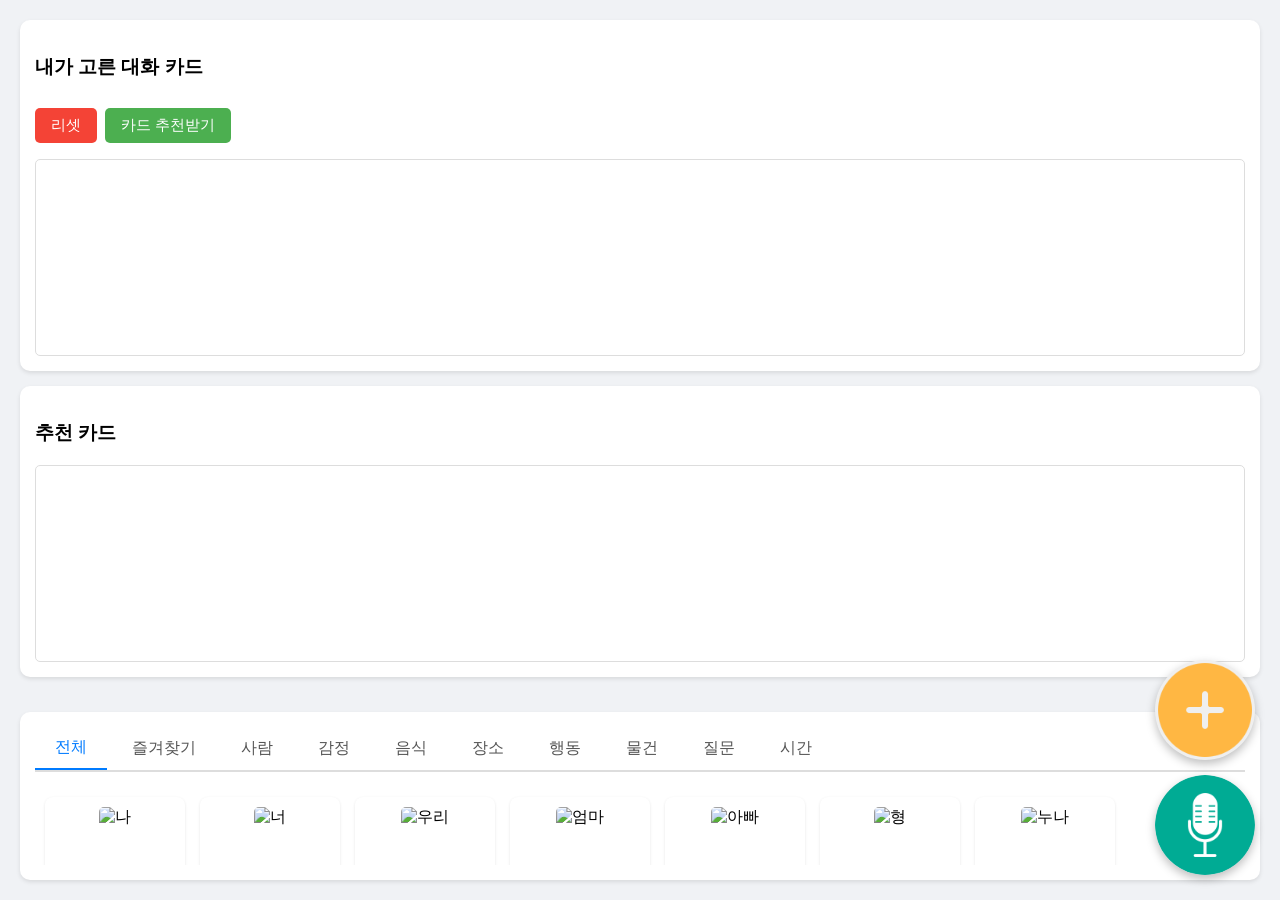
==== index.html @ dbb2aa1c "SpeakYourMind KCF2025" ====
<!DOCTYPE html>
<html lang="en">
<head>
    <meta charset="UTF-8">
    <meta name="viewport" content="width=device-width, initial-scale=1.0">
    <title>Digital AAC</title>
    <link rel="stylesheet" href="style.css">
</head>
<body>
    <div class="container">
        <div class="top-section">
            <div id="selected-cards-container">
                <div class="selected-cards-wrapper">
                    <h3>내가 고른 대화 카드</h3>
                    <div class="controls">
                        <button id="reset-btn" type="button">리셋</button>
                        <button id="suggestion-btn" type="button">
                            카드 추천받기
                            <span class="spinner" id="suggestion-spinner" style="display: none;"></span>
                        </button>
                    </div>
                </div>
                <div id="selected-cards"></div>
            </div>

            <div id="suggested-cards-container">
                <h3>추천 카드</h3>
                <div id="suggested-cards"></div>
            </div>
        </div>

        <div class="main-content">
            <div class="tabs">
                <button class="tab-btn active" data-category="all">전체</button>
                <button class="tab-btn" data-category="favorite">즐겨찾기</button>
            </div>
            <div id="card-container"></div>
        </div>
    </div>

    
    <button id="add-card-btn" class="floating-btn add-card-btn" title="카드 추가하기"></button>
    <button id="record-btn" class="floating-btn record-btn" title="녹음 시작"></button>

    <div id="augmented-popup" class="popup-overlay" style="display: none;">
        <div class="popup-content">
            <span class="close-btn">&times;</span>
            <h3>새로 추가된 카드</h3>
            <div id="augmented-cards-popup-container"></div>
        </div>
    </div>

    <script src="script.js"></script>
</body>
</html>
---- style.css ----
body {
    font-family: sans-serif;
    margin: 0;
    background-color: #f0f2f5;
}

.container {
    display: flex;
    flex-direction: column;
    height: 100vh;
    padding: 20px;
    box-sizing: border-box;
}

.top-section {
    display: flex;
    flex-direction: column;
    margin-bottom: 20px;
}

#selected-cards-container, #suggested-cards-container {
    background-color: #fff;
    border-radius: 10px;
    box-shadow: 0 2px 4px rgba(0, 0, 0, 0.1);
    padding: 15px;
    margin-bottom: 15px;
}

.selected-cards-wrapper {
    display: flex;
    flex-direction: column;
    align-items: flex-start;
    gap: 10px;
}


.controls {
    display: flex;
    justify-content: flex-start;
    flex-wrap: wrap;
    gap: 8px;
    width: 100%;
    margin-bottom: 1rem;
}

.controls button {
    background-color: #4CAF50;
    color: white;
    border: none;
    padding: 8px 16px;
    font-size: 15px;
    cursor: pointer;
    border-radius: 5px;
    transition: background-color 0.3s;
    flex: 0 1 auto;
}

.controls button:hover {
    background-color: #45a049;
}

.floating-btn {
    position: fixed;
    right: 25px;
    width: 100px;
    height: 100px;
    border: none;
    border-radius: 50%;
    cursor: pointer;
    box-shadow: 0 4px 10px rgba(0, 0, 0, 0.25);
    background-repeat: no-repeat;
    background-position: center;
    background-size: 100%;
    transition: transform 0.2s, box-shadow 0.2s, background-color 0.2s;
    z-index: 2000;
}


.add-card-btn {
    bottom: 140px; 
    background-image: url('./assets/add.png'); 
}

.add-card-btn:hover {
    transform: scale(1.1);
}


.record-btn {
    bottom: 25px;
    background-image: url('./assets/mic.png');
}

.record-btn:hover {
    transform: scale(1.1);
}

.recording {
    background-color: #ff3b30 !important;
    animation: pulse 1.2s infinite;
}

@keyframes pulse {
    0% {
        box-shadow: 0 0 0 0 rgba(255, 59, 48, 0.5);
    }
    70% {
        box-shadow: 0 0 0 20px rgba(255, 59, 48, 0);
    }
    100% {
        box-shadow: 0 0 0 0 rgba(255, 59, 48, 0);
    }
}


#selected-cards {
    display: flex;
    flex-wrap: wrap;
    gap: 10px;
    min-height: 175px;
    border: 1px solid #ddd;
    border-radius: 5px;
    padding: 10px;
}

#suggested-cards {
    display: flex;
    gap: 10px;
    border: 1px solid #ddd;
    border-radius: 5px;
    padding: 10px;
    height: 175px;
    flex-wrap: nowrap;
    overflow-x: auto;
    overflow-y: hidden;
}

.main-content {
    flex: 1;
    background-color: #fff;
    border-radius: 10px;
    box-shadow: 0 2px 4px rgba(0, 0, 0, 0.1);
    padding: 15px;
    display: flex;
    flex-direction: column;
    overflow: hidden;
}

.tabs {
    display: flex;
    flex-wrap: wrap;
    gap: 5px;
    margin-bottom: 15px;
    border-bottom: 2px solid #ddd;
    flex-shrink: 0;
}

.tab-btn {
    background-color: transparent;
    border: none;
    padding: 10px 20px;
    cursor: pointer;
    font-size: 16px;
    transition: color 0.3s, border-bottom 0.3s;
    color: #555;
}

.tab-btn.active {
    color: #007bff;
    border-bottom: 2px solid #007bff;
}

#card-container {
    flex: 1;
    display: flex;
    flex-wrap: wrap;
    gap: 15px;
    overflow-y: auto;
    padding: 10px;
    align-content: flex-start;
    justify-content: flex-start;
}

.card {
    height: 150px;
    width: 120px;
    background-color: #fff;
    border-radius: 8px;
    box-shadow: 0 1px 3px rgba(0, 0, 0, 0.1);
    cursor: pointer;
    text-align: center;
    padding: 10px;
    transition: transform 0.2s, box-shadow 0.2s;
    display: flex;
    flex-direction: column;
    justify-content: space-between;
    flex-shrink: 0;
}

.card:hover {
    transform: translateY(-5px);
    box-shadow: 0 4px 8px rgba(0, 0, 0, 0.15);
}

.card img {
    max-width: 100%;
    height: 100px;
    object-fit: contain;
    border-radius: 5px;
    margin: 0 auto;
}

.card p {
    margin: 10px 0 0;
    font-size: 14px;
    color: #333;
}

.spinner {
  display: inline-block;
  width: 16px;
  height: 16px;
  margin-left: 8px;
  border: 2px solid rgba(0, 0, 0, 0.2);
  border-top: 2px solid #000;
  border-radius: 50%;
  animation: spin 0.6s linear infinite;
  vertical-align: middle;
}

@keyframes spin {
  to { transform: rotate(360deg); }
}

#reset-btn {
    background-color: #f44336;
}

#reset-btn:hover {
    background-color: #d32f2f;
}

.loading-spinner {
    border: 2px solid rgba(255, 255, 255, 0.3);
    border-radius: 50%;
    border-top: 2px solid #ffffff;
    width: 15px;
    height: 15px;
    animation: spin 1s linear infinite;
    display: inline-block;
    margin-left: 10px;
}

.popup-overlay {
    position: fixed;
    top: 0;
    left: 0;
    width: 100%;
    height: 100%;
    background-color: rgba(0, 0, 0, 0.5);
    display: flex;
    justify-content: center;
    align-items: center;
    z-index: 1000;
}

.popup-content {
    background-color: #fff;
    padding: 20px;
    border-radius: 10px;
    box-shadow: 0 5px 15px rgba(0, 0, 0, 0.3);
    width: 80%;
    max-width: 600px;
    position: relative;
}

.close-btn {
    position: absolute;
    top: 10px;
    right: 15px;
    font-size: 24px;
    font-weight: bold;
    cursor: pointer;
}

#augmented-cards-popup-container {
    display: flex;
    flex-wrap: wrap;
    gap: 10px;
    margin-top: 15px;
    max-height: 400px;
    overflow-y: auto;
}







@media (max-width: 768px) {
    .container {
        padding: 10px;
    }

    
    .controls {
        flex-direction: row;
        flex-wrap: wrap;
        justify-content: center;
        gap: 8px;
    }

    .controls button {
        flex: 1 1 auto;
        margin-left: 0;
        font-size: 14px;
        padding: 8px 10px;
    }

    
    #selected-cards {
        min-height: 160px; 
        align-items: center;
    }

    
    .card {
        width: 95px;
        height: 115px;
        padding: 6px;
    }

    .card img {
        height: 70px;
        margin-bottom: 4px;
    }

    .card p {
        font-size: 12px;
        margin: 0;
    }

    
    .tabs {
        display: flex;
        overflow-x: auto;
        overflow-y: hidden;
        white-space: nowrap;
        -webkit-overflow-scrolling: touch;
        scrollbar-width: none;
    }

    .tabs::-webkit-scrollbar {
        display: none; 
    }

    .tab-btn {
        flex: 0 0 auto;
        padding: 8px 14px;
        font-size: 14px;
        border-bottom: 2px solid transparent;
    }
}


@media (max-width: 480px) {
    .selected-cards-wrapper {
        gap: 8px;
    }


    .container {
        padding: 8px;
    }

    .controls {
        justify-content: space-between;
        margin-bottom: 1rem;
    }

    .controls button {
        font-size: 14px;
        padding: 7px 10px;
        flex: 1;
        min-width: 80px;
    }

    .controls button {
        flex: 1;
        font-size: 13px;
        padding: 6px 8px;
    }

    .floating-btn {
        width: 60px;
        height: 60px;
        right: 20px;
    }

    .add-card-btn {
        bottom: 100px;
    }

    .record-btn {
        bottom: 20px;
    }

    #selected-cards {
        min-height: 150px;
    }

    
    .card {
        width: 80px;
        height: 100px;
        padding: 5px;
    }

    .card img {
        height: 60px;
        margin-bottom: 2px;
    }

    .card p {
        font-size: 11px;
    }

    
    .tabs {
        overflow-x: auto;
        -webkit-overflow-scrolling: touch;
    }

    .tabs::-webkit-scrollbar {
        display: none;
    }

    .tab-btn {
        flex: 0 0 auto;
        padding: 6px 10px;
        font-size: 13px;
    }
}
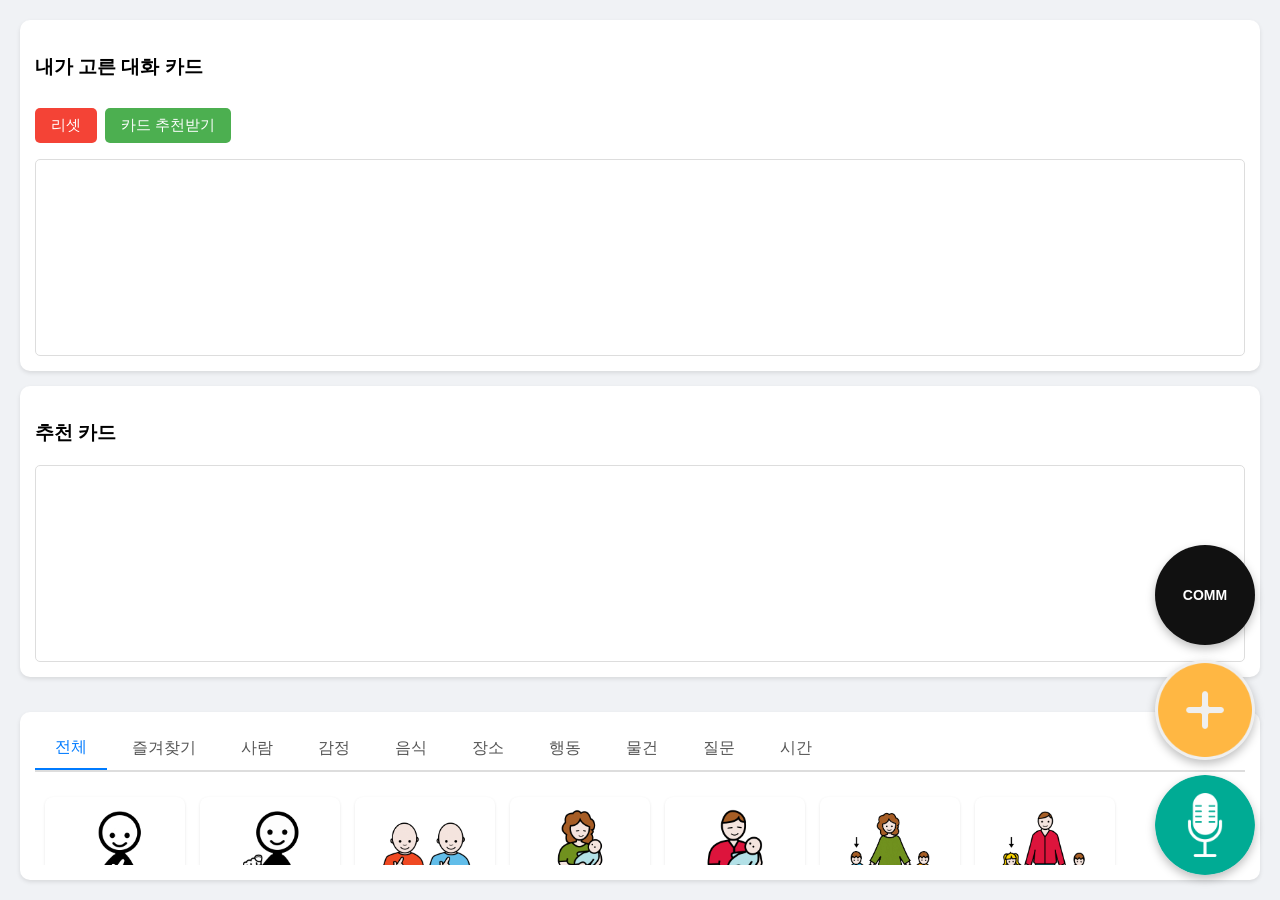
==== commit 125b5ecf: "Add first project" ====
--- a/index.html
+++ b/index.html
@@ -41,6 +41,7 @@
     
     <button id="add-card-btn" class="floating-btn add-card-btn" title="카드 추가하기"></button>
     <button id="record-btn" class="floating-btn record-btn" title="녹음 시작"></button>
+    <button id="community-btn" class="floating-btn community-btn" title="커뮤니티"></button>
 
     <div id="augmented-popup" class="popup-overlay" style="display: none;">
         <div class="popup-content">
@@ -50,6 +51,70 @@
         </div>
     </div>
 
+    <div id="suggestion-popup" class="popup-overlay" style="display: none;">
+        <div class="popup-content">
+            <span class="close-btn" id="suggestion-close-btn">&times;</span>
+            <div class="popup-header">
+                <h3>추가 추천 카드</h3>
+                <button id="refresh-suggestions-btn" type="button">추천 다시 받기</button>
+            </div>
+            <div id="suggested-new-cards-container"></div>
+        </div>
+    </div>
+
+    <div id="toast-container" class="toast-container"></div>
+
+    <div id="community-popup" class="popup-overlay" style="display: none;">
+        <div class="popup-content">
+            <span class="close-btn" id="community-close-btn">&times;</span>
+            <div class="popup-header">
+                <h3>커뮤니티 카드</h3>
+                <div class="community-actions">
+                    <button id="open-share-btn" type="button">공유하기</button>
+                </div>
+            </div>
+
+            <div class="community-search">
+                <input id="community-search-input" type="text" placeholder="검색어를 입력하세요" />
+                <button id="community-search-btn" type="button">검색</button>
+            </div>
+            <div id="community-results"></div>
+        </div>
+    </div>
+
+    <div id="community-detail-popup" class="popup-overlay" style="display: none;">
+        <div class="popup-content">
+            <span class="close-btn" id="community-detail-close-btn">&times;</span>
+            <h3 id="community-detail-title"></h3>
+            <div id="community-detail-body"></div>
+            <div class="community-detail-actions">
+                <button id="community-detail-audio-btn" type="button">오디오 재생</button>
+                <button id="community-detail-copy-btn" type="button">내 라이브러리에 추가</button>
+            </div>
+        </div>
+    </div>
+
+    <div id="community-share-popup" class="popup-overlay" style="display: none;">
+        <div class="popup-content">
+            <span class="close-btn" id="community-share-close-btn">&times;</span>
+            <h3>커뮤니티에 카드 공유</h3>
+            <div class="share-form">
+                <label>카드 선택</label>
+                <select id="share-card-select"></select>
+
+                <label>시간</label>
+                <input id="share-time" type="text" placeholder="예: 저녁" />
+                <label>장소</label>
+                <input id="share-place" type="text" placeholder="예: 집" />
+                <label>상황</label>
+                <input id="share-occasion" type="text" placeholder="예: 저녁 식사" />
+                <label>태그 (콤마로 구분)</label>
+                <input id="share-tags" type="text" placeholder="예: 음식,한국,밥" />
+                <button id="share-submit-btn" type="button">커뮤니티에 보내기</button>
+            </div>
+        </div>
+    </div>
+
     <script src="script.js"></script>
 </body>
 </html>
--- a/style.css
+++ b/style.css
@@ -89,6 +89,18 @@
 .record-btn {
     bottom: 25px;
     background-image: url('./assets/mic.png');
+}
+
+.community-btn {
+    bottom: 255px;
+    background-color: #111;
+    color: #fff;
+    font-weight: 700;
+    font-size: 14px;
+}
+
+.community-btn::after {
+    content: 'COMM';
 }
 
 .record-btn:hover {
@@ -240,6 +252,202 @@
     background-color: #d32f2f;
 }
 
+.popup-overlay {
+    position: fixed;
+    inset: 0;
+    background-color: rgba(0, 0, 0, 0.5);
+    display: flex;
+    align-items: center;
+    justify-content: center;
+    z-index: 3000;
+}
+
+.popup-content {
+    background: #fff;
+    border-radius: 12px;
+    padding: 20px;
+    width: min(800px, 92vw);
+    max-height: 80vh;
+    overflow-y: auto;
+    box-shadow: 0 6px 24px rgba(0, 0, 0, 0.2);
+    position: relative;
+}
+
+.popup-header {
+    display: flex;
+    align-items: center;
+    justify-content: space-between;
+    gap: 12px;
+    margin-bottom: 12px;
+}
+
+.popup-header button {
+    background-color: #4CAF50;
+    color: white;
+    border: none;
+    padding: 6px 12px;
+    font-size: 14px;
+    cursor: pointer;
+    border-radius: 5px;
+}
+
+.community-search {
+    display: flex;
+    gap: 8px;
+    margin-bottom: 12px;
+}
+
+.community-search input {
+    flex: 1;
+    padding: 8px 10px;
+    border-radius: 6px;
+    border: 1px solid #ddd;
+}
+
+.community-search button {
+    padding: 8px 12px;
+    border-radius: 6px;
+    border: none;
+    background: #007bff;
+    color: #fff;
+}
+
+.community-results {
+    display: flex;
+    flex-direction: column;
+    gap: 10px;
+}
+
+.community-card {
+    border: 1px solid #e5e5e5;
+    border-radius: 8px;
+    padding: 10px;
+    display: flex;
+    align-items: center;
+    justify-content: space-between;
+    gap: 10px;
+}
+
+.community-card button {
+    border: none;
+    padding: 6px 10px;
+    background: #4CAF50;
+    color: #fff;
+    border-radius: 6px;
+    cursor: pointer;
+}
+
+.community-detail-actions {
+    display: flex;
+    gap: 8px;
+    margin-top: 12px;
+}
+
+.share-form {
+    display: flex;
+    flex-direction: column;
+    gap: 8px;
+}
+
+.share-form input,
+.share-form select {
+    padding: 8px 10px;
+    border-radius: 6px;
+    border: 1px solid #ddd;
+}
+
+.share-form button {
+    margin-top: 8px;
+    padding: 10px 12px;
+    border: none;
+    background: #4CAF50;
+    color: #fff;
+    border-radius: 6px;
+    cursor: pointer;
+}
+
+.close-btn {
+    position: absolute;
+    top: 10px;
+    right: 14px;
+    font-size: 22px;
+    cursor: pointer;
+}
+
+.suggestion-list {
+    display: flex;
+    flex-direction: column;
+    gap: 10px;
+}
+
+.suggestion-item {
+    display: flex;
+    align-items: center;
+    justify-content: space-between;
+    gap: 12px;
+    padding: 10px;
+    border: 1px solid #e5e5e5;
+    border-radius: 8px;
+}
+
+.suggestion-meta {
+    display: flex;
+    flex-direction: column;
+    gap: 4px;
+}
+
+.suggestion-actions {
+    display: flex;
+    align-items: center;
+    gap: 8px;
+}
+
+.suggestion-actions button {
+    background-color: #007bff;
+    color: #fff;
+    border: none;
+    padding: 6px 12px;
+    border-radius: 5px;
+    cursor: pointer;
+}
+
+.suggestion-actions button:disabled {
+    opacity: 0.6;
+    cursor: not-allowed;
+}
+
+.toast-container {
+    position: fixed;
+    right: 20px;
+    bottom: 20px;
+    display: flex;
+    flex-direction: column;
+    gap: 8px;
+    z-index: 4000;
+}
+
+.toast {
+    background: #333;
+    color: #fff;
+    padding: 10px 14px;
+    border-radius: 6px;
+    box-shadow: 0 4px 12px rgba(0, 0, 0, 0.2);
+    animation: toastIn 0.2s ease-out;
+}
+
+.toast.success {
+    background: #2e7d32;
+}
+
+.toast.error {
+    background: #c62828;
+}
+
+@keyframes toastIn {
+    from { opacity: 0; transform: translateY(8px); }
+    to { opacity: 1; transform: translateY(0); }
+}
+
 .loading-spinner {
     border: 2px solid rgba(255, 255, 255, 0.3);
     border-radius: 50%;
